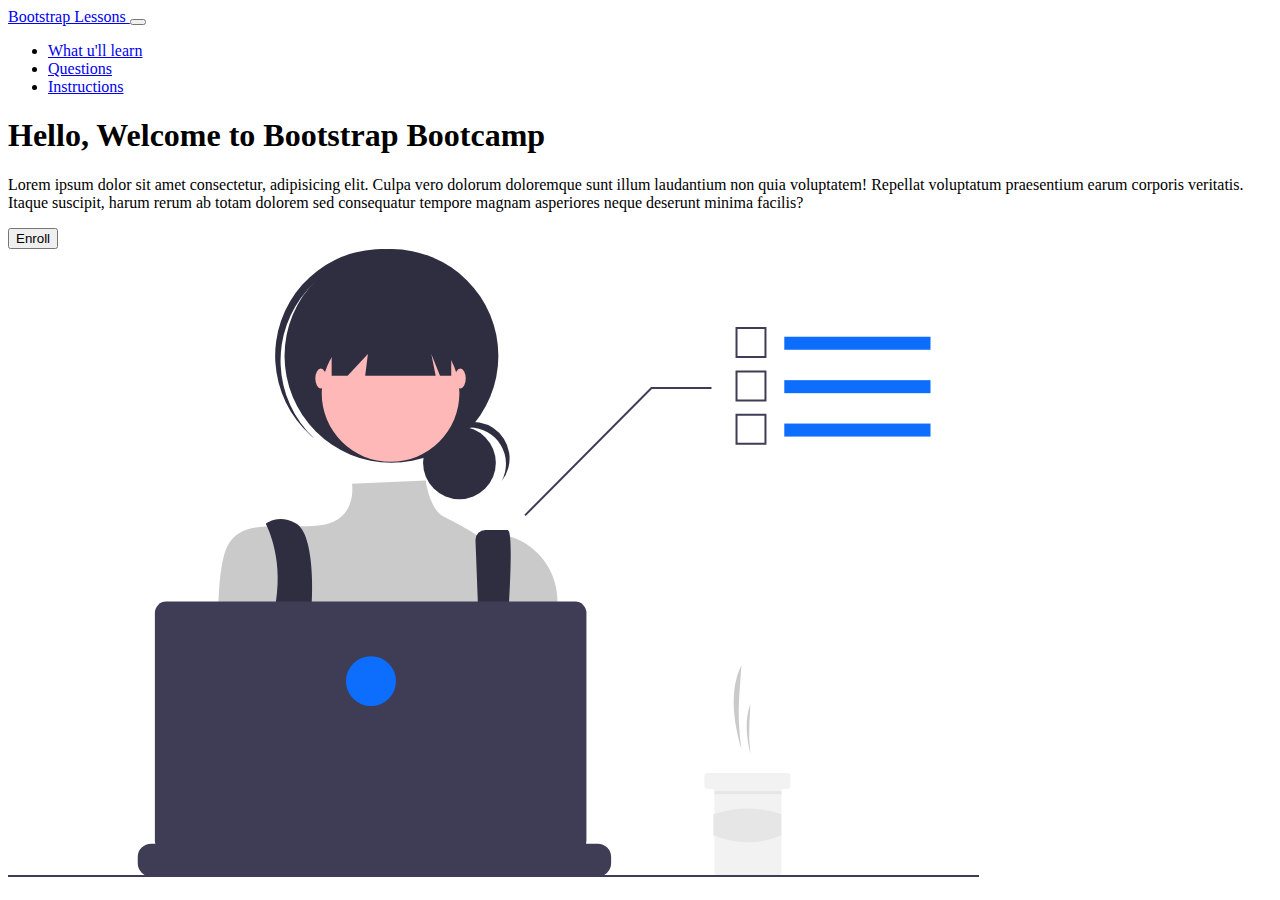
==== Bootstrap 5/index.html @ dc35e521 "Added Section" ====
<!DOCTYPE html>
<html lang="en">
<head>
    <meta charset="UTF-8">
    <meta http-equiv="X-UA-Compatible" content="IE=edge">
    <meta name="viewport" content="width=device-width, initial-scale=1.0">
    <title>Bootstrap 5</title>
    <link href="https://cdn.jsdelivr.net/npm/bootstrap@5.0.2/dist/css/bootstrap.min.css" rel="stylesheet" integrity="sha384-EVSTQN3/azprG1Anm3QDgpJLIm9Nao0Yz1ztcQTwFspd3yD65VohhpuuCOmLASjC" crossorigin="anonymous">
    <script src="https://cdn.jsdelivr.net/npm/bootstrap@5.0.0-beta1/dist/js/bootstrap.bundle.min.js" integrity="sha384-ygbV9kiqUc6oa4msXn9868pTtWMgiQaeYH7/t7LECLbyPA2x65Kgf80OJFdroafW" crossorigin="anonymous"></script>

</head>
<body>
    <nav class="navbar navbar-expand-lg bg-dark navbar-dark">
        <div class="container">
            <a href="#" class="navbar-brand">
                Bootstrap Lessons
            </a>

            <button class="navbar-toggler" type="button" data-bs-toggle="collapse" data-bs-target="#navmenu">
                <span class="navbar-toggler-icon"></span>
            </button>

            <div class="collapse navbar-collapse" id="navmenu">
                <ul class="navbar-nav ms-auto">
                    <li class="nav-item">
                        <a href="#learn" class="nav-link">
                            What u'll learn
                        </a>
                    </li>
                    <li class="nav-item">
                        <a href="#questions" class="nav-link">
                            Questions
                        </a>
                    </li>
                    <li class="nav-item">
                        <a href="#instructions" class="nav-link">
                            Instructions
                        </a>
                    </li>
                </ul>
            </div>

        </div>
    </nav>

    <section class="bg-dark text-light p-5 text-center"">
        <div class="container">
            <div class="d-sm-flex">
                
                <div>
                    <h1>
                        <span class="text-primary">Hello, </span>Welcome to Bootstrap Bootcamp
                    </h1>
                    <p class="lead text-lg-start">
                        Lorem ipsum dolor sit amet consectetur, adipisicing elit. Culpa vero dolorum doloremque sunt illum laudantium non quia voluptatem! Repellat voluptatum praesentium earum corporis veritatis. Itaque suscipit, harum rerum ab totam dolorem sed consequatur tempore magnam asperiores neque deserunt minima facilis?
                    </p>

                    <button class="btn btn-primary btn-lg">
                        Enroll
                    </button>
                </div>


                <img class="img-fluid w-50 d-sm-block d-none" src="./showcase.svg" alt="Showcase">
            </div>
        </div>
    </section>
</body>
</html>
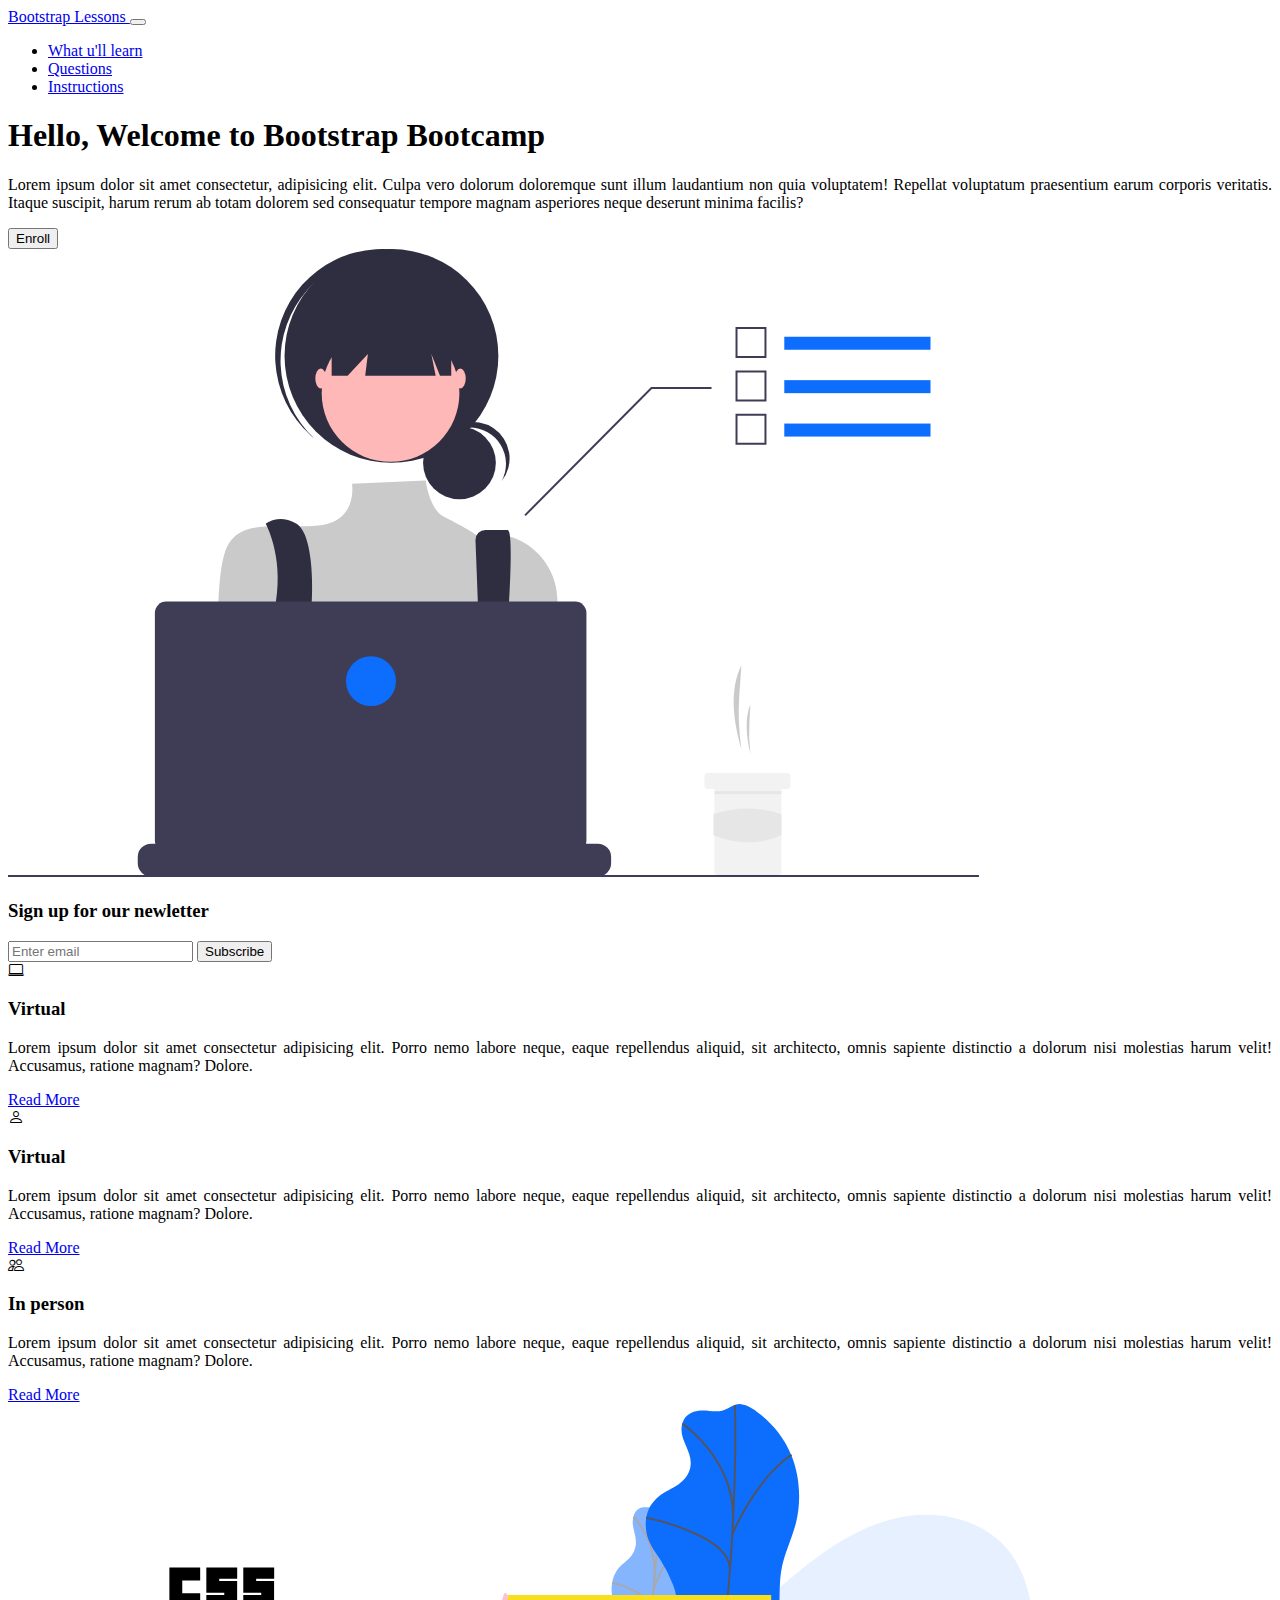
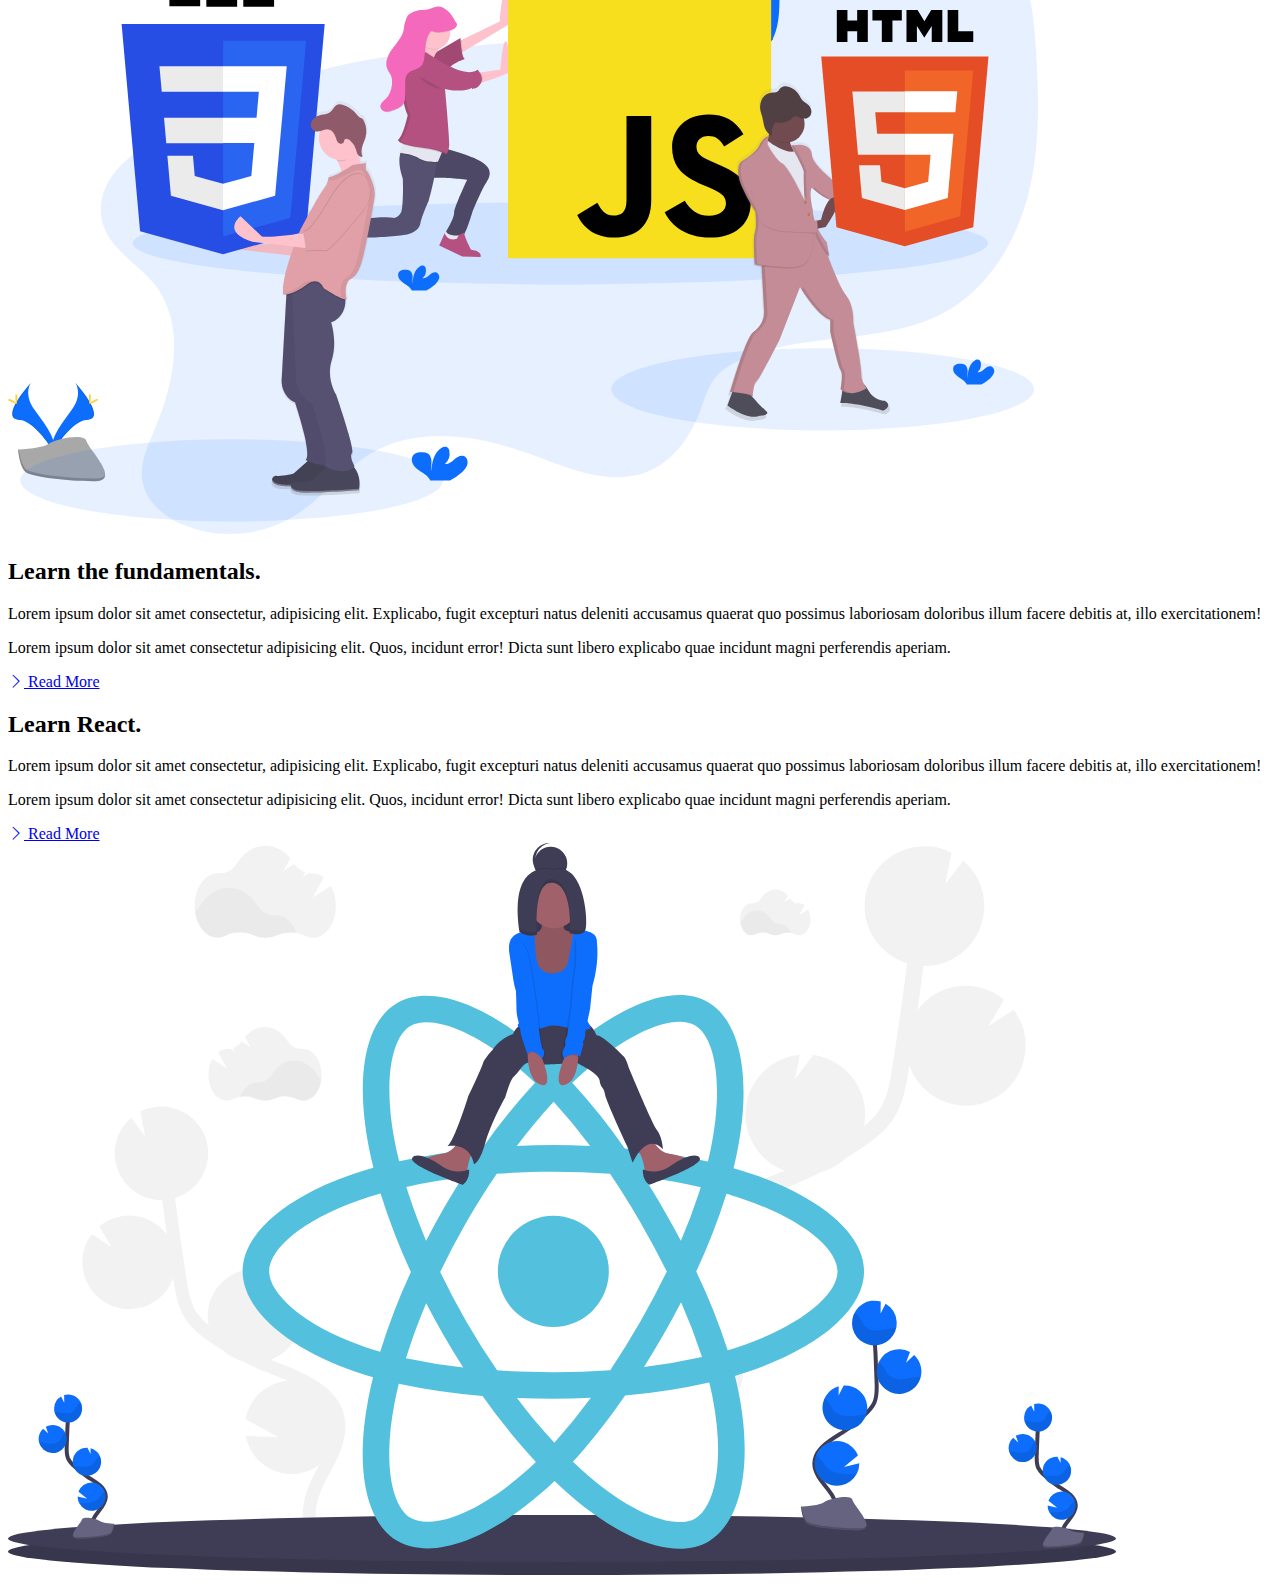
==== commit 387bddfa: "Bootstrap 5 practice" ====
--- a/Bootstrap 5/index.html
+++ b/Bootstrap 5/index.html
@@ -7,7 +7,8 @@
     <title>Bootstrap 5</title>
     <link href="https://cdn.jsdelivr.net/npm/bootstrap@5.0.2/dist/css/bootstrap.min.css" rel="stylesheet" integrity="sha384-EVSTQN3/azprG1Anm3QDgpJLIm9Nao0Yz1ztcQTwFspd3yD65VohhpuuCOmLASjC" crossorigin="anonymous">
     <script src="https://cdn.jsdelivr.net/npm/bootstrap@5.0.0-beta1/dist/js/bootstrap.bundle.min.js" integrity="sha384-ygbV9kiqUc6oa4msXn9868pTtWMgiQaeYH7/t7LECLbyPA2x65Kgf80OJFdroafW" crossorigin="anonymous"></script>
-
+    <link rel="stylesheet" href="./style.css">
+    <link rel="stylesheet" href="https://cdn.jsdelivr.net/npm/bootstrap-icons@1.7.0/font/bootstrap-icons.css">
 </head>
 <body>
     <nav class="navbar navbar-expand-lg bg-dark navbar-dark">
@@ -43,9 +44,9 @@
         </div>
     </nav>
 
-    <section class="bg-dark text-light p-5 text-center"">
-        <div class="container">
-            <div class="d-sm-flex">
+    <section class="bg-dark text-light p-5 text-center">
+        <div class="container">
+            <div class="d-sm-flex align-items-center justify-content-center">
                 
                 <div>
                     <h1>
@@ -65,5 +66,161 @@
             </div>
         </div>
     </section>
+
+    <section class="bg-primary text-light p-5">
+        <div class="container">
+            <div class="d-md-flex justify-content-between align-items-center">
+                <h3 class="mb-3 mb-md-0">
+                    Sign up for our newletter
+                </h3>
+
+                <div class="input-group news-input">
+                    <input type="text" class="form-control" placeholder="Enter email">
+                    <button type="submit" class="btn btn-warning btn-lg mx-2">
+                        Subscribe
+                    </button>
+                </div>
+            </div>
+        </div>
+    </section>
+
+    <section class="p-5">
+        <div class="container">
+            <div class="row text-center">
+                <div class="col-md bottom-pad">
+                    <div class="card bg-dark text-light">
+                        <div class="card-body text-center">
+
+                            <div class="h1 mb-3">
+                                <i class="bi bi-laptop"></i>
+                            </div>
+
+                            <h3 class="card-title mb-3">
+                                Virtual
+                            </h3>
+
+                            <p class="card-text text-center mb-3">
+                                Lorem ipsum dolor sit amet consectetur adipisicing elit. Porro nemo labore neque, eaque repellendus aliquid, sit architecto, omnis sapiente distinctio a dolorum nisi molestias harum velit! Accusamus, ratione magnam? Dolore.
+                            </p>
+
+                            <a href="#" class="btn btn-primary">
+                                Read More
+                            </a>
+
+                        </div>
+                    </div>
+                </div>
+                <div class="col-md bottom-pad">
+
+                    <div class="card bg-secondary text-light">
+                        <div class="card-body text-center">
+
+                            <div class="h1 mb-3">
+                                <i class="bi bi-person"></i>
+                            </div>
+
+                            <h3 class="card-title mb-3">
+                                Virtual
+                            </h3>
+
+                            <p class="card-text text-center mb-3">
+                                Lorem ipsum dolor sit amet consectetur adipisicing elit. Porro nemo labore neque, eaque repellendus aliquid, sit architecto, omnis sapiente distinctio a dolorum nisi molestias harum velit! Accusamus, ratione magnam? Dolore.
+                            </p>
+
+                            <a href="#" class="btn btn-primary">
+                                Read More
+                            </a>
+
+                        </div>
+                    </div>
+
+                </div>
+                <div class="col-md bottom-pad">
+
+                    <div class="card bg-light text-dark">
+                        <div class="card-body text-center">
+
+                            <div class="h1 mb-3">
+                                <i class="bi bi-people"></i>
+                            </div>
+
+                            <h3 class="card-title mb-3">
+                                In person
+                            </h3>
+
+                            <p class="card-text text-center mb-3">
+                                Lorem ipsum dolor sit amet consectetur adipisicing elit. Porro nemo labore neque, eaque repellendus aliquid, sit architecto, omnis sapiente distinctio a dolorum nisi molestias harum velit! Accusamus, ratione magnam? Dolore.
+                            </p>
+
+                            <a href="#" class="btn btn-primary">
+                                Read More
+                            </a>
+
+                        </div>
+                    </div>
+
+                </div>
+
+            </div>
+        </div>
+    </section>
+
+    <section class="p-5" id="learn">
+        <div class="container">
+            <div class="row align-items-center justify-content-between">
+                <div class="col-md">
+                    <img src="./fundamentals.svg" alt="fundamentals" class="img-fluid">
+                </div>
+
+                <div class="col-md">
+                    <h2>
+                        Learn the fundamentals.
+                    </h2>
+                    <p class="lead">
+                        Lorem ipsum dolor sit amet consectetur, adipisicing elit. Explicabo, fugit excepturi natus deleniti accusamus quaerat quo possimus laboriosam doloribus illum facere debitis at, illo exercitationem!
+                    </p>
+                    <p>
+                        Lorem ipsum dolor sit amet consectetur adipisicing elit. Quos, incidunt error! Dicta sunt libero explicabo quae incidunt magni perferendis aperiam.
+                    </p>
+
+                    <a href="#" class="btn btn-dark mt-3">
+                        <i class="bi bi-chevron-right"></i> Read More
+                    </a>
+                </div>
+            </div>
+        </div>
+    </section>
+
+
+    <section class=" p-5 bg-dark text-light">
+
+        <div class="container">
+            <div class="row align-items-center justify-content-between">
+
+                <div class="col-md">
+                    <h2>
+                        Learn React.
+                    </h2>
+                    <p class="lead">
+                        Lorem ipsum dolor sit amet consectetur, adipisicing elit. Explicabo, fugit excepturi natus deleniti accusamus quaerat quo possimus laboriosam doloribus illum facere debitis at, illo exercitationem!
+                    </p>
+                    <p>
+                        Lorem ipsum dolor sit amet consectetur adipisicing elit. Quos, incidunt error! Dicta sunt libero explicabo quae incidunt magni perferendis aperiam.
+                    </p>
+
+                    <a href="#" class="btn btn-light mt-3">
+                        <i class="bi bi-chevron-right"></i> Read More
+                    </a>
+                </div>
+
+                <div class="col-md">
+                    <img src="./react.svg" alt="fundamentals" class="img-fluid">
+                </div>
+            </div>
+        </div>
+
+    </section>
+
+    
 </body>
 </html>--- a/Bootstrap 5/style.css
+++ b/Bootstrap 5/style.css
@@ -0,0 +1,20 @@
+p {
+    text-align: justify;
+}
+
+@media (min-width: 768px) {
+
+    .news-input{
+        width: 50%;
+    }
+    
+}
+
+@media (max-width: 576px){
+
+    .bottom-pad{
+        margin-bottom: 10px;
+    }
+
+}
+
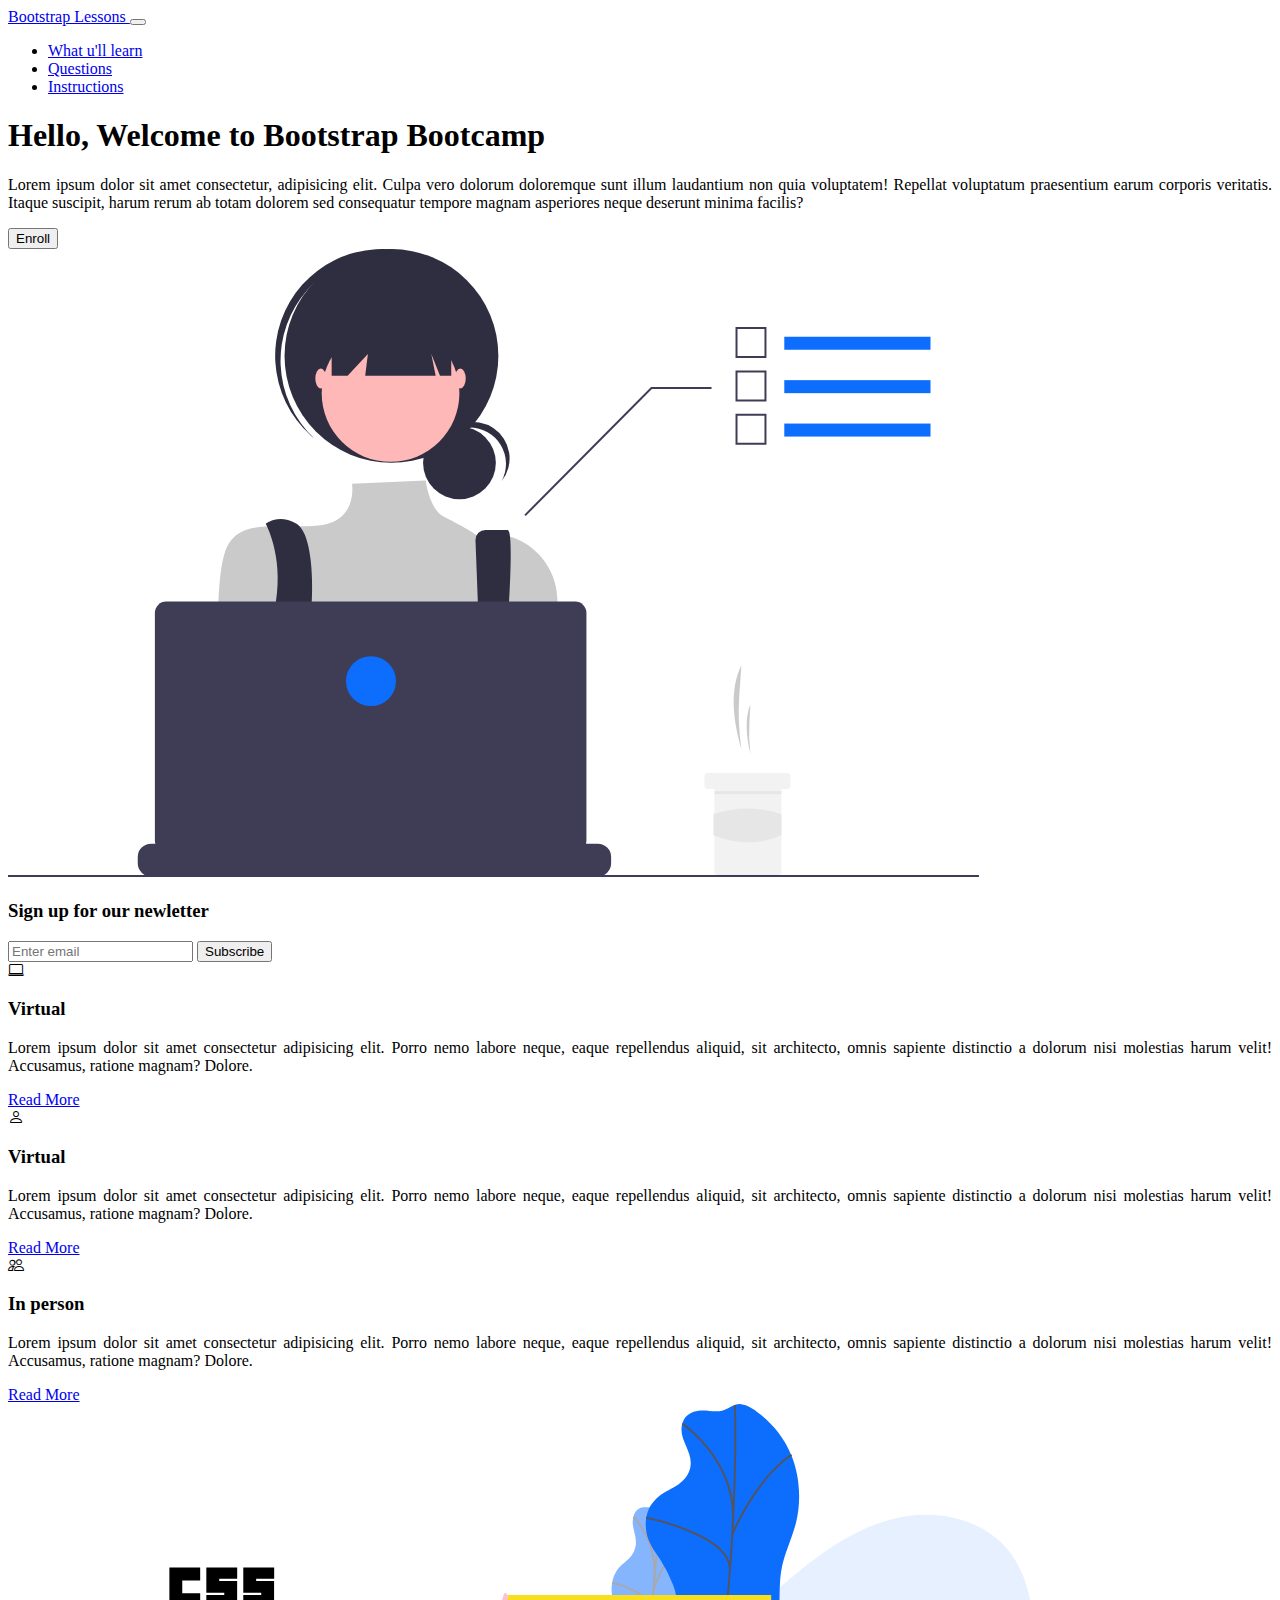
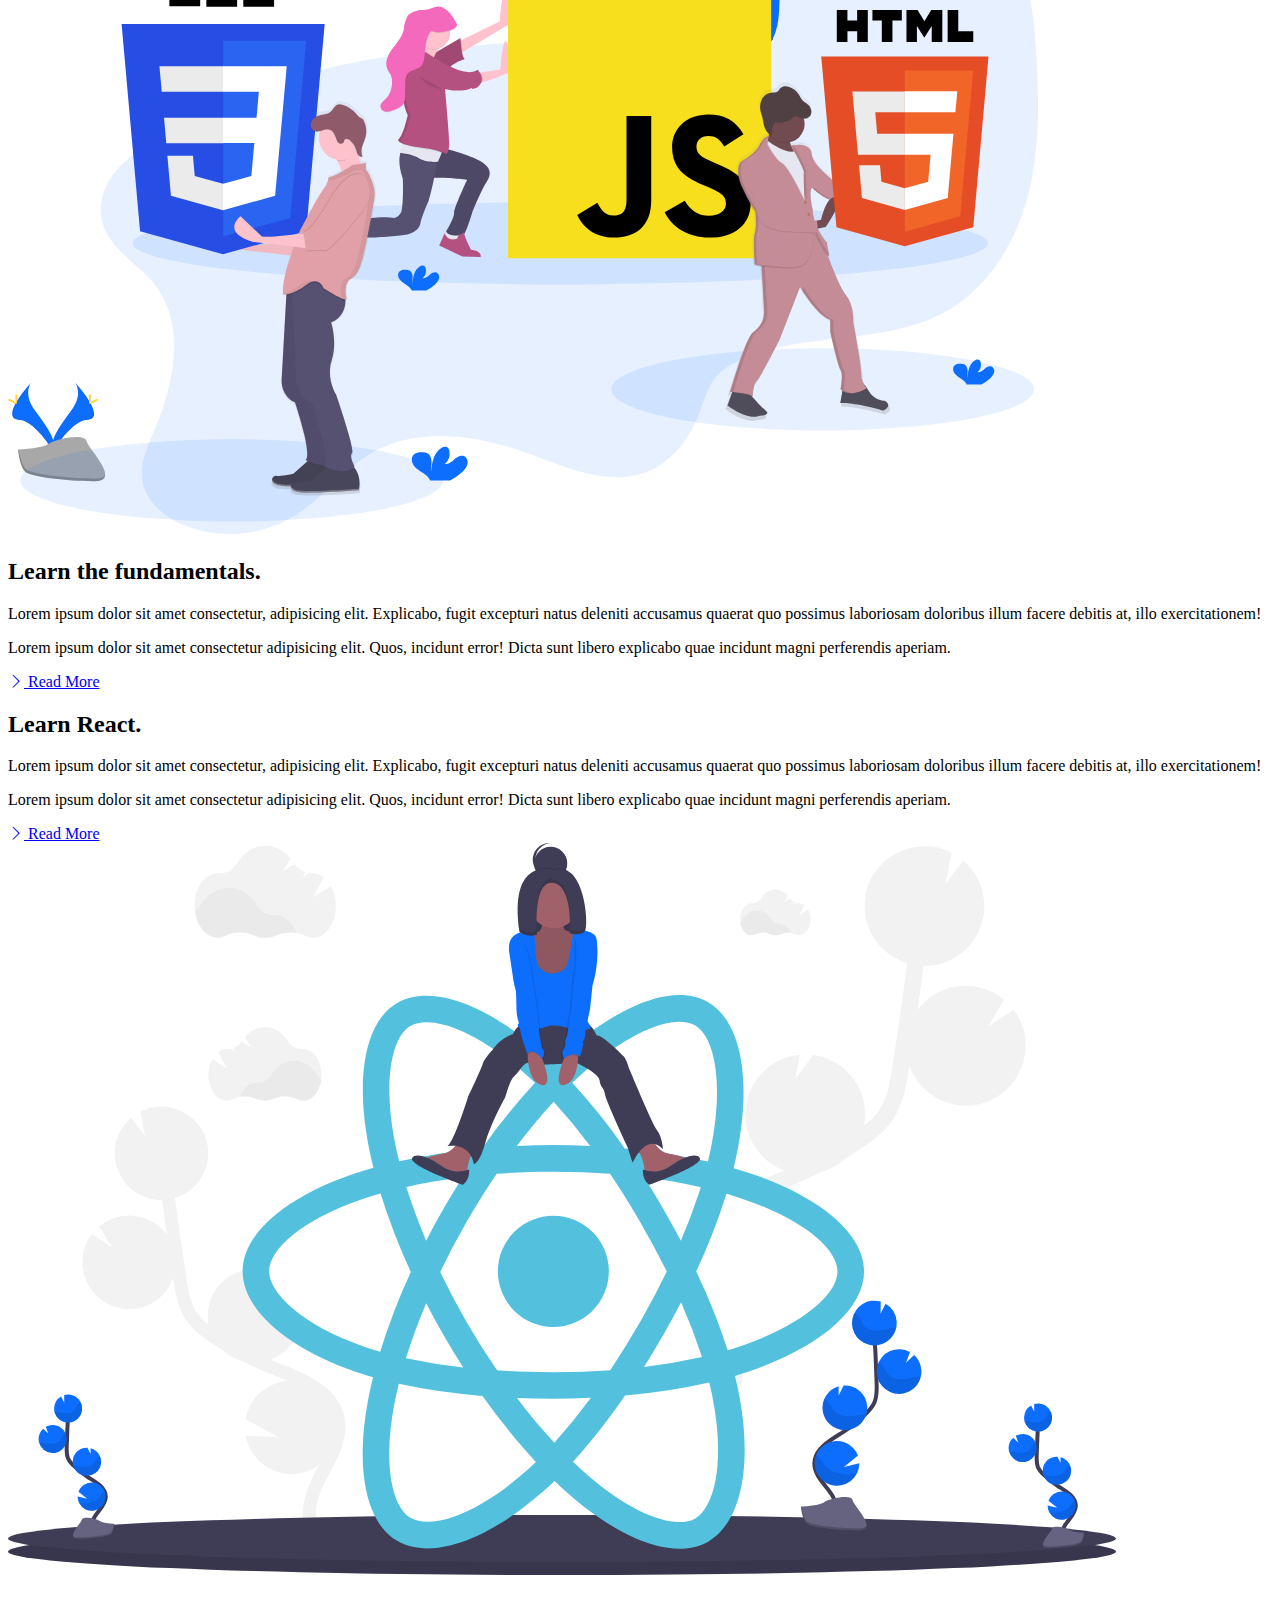
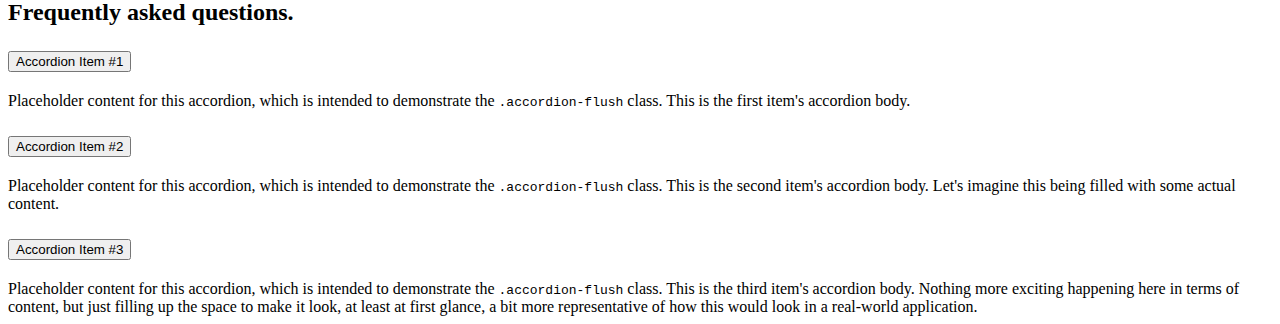
==== commit 6e3516f5: "Bootstrap last practice" ====
--- a/Bootstrap 5/index.html
+++ b/Bootstrap 5/index.html
@@ -11,7 +11,7 @@
     <link rel="stylesheet" href="https://cdn.jsdelivr.net/npm/bootstrap-icons@1.7.0/font/bootstrap-icons.css">
 </head>
 <body>
-    <nav class="navbar navbar-expand-lg bg-dark navbar-dark">
+    <nav class="navbar navbar-expand-lg bg-dark navbar-dark fixed-top">
         <div class="container">
             <a href="#" class="navbar-brand">
                 Bootstrap Lessons
@@ -44,7 +44,7 @@
         </div>
     </nav>
 
-    <section class="bg-dark text-light p-5 text-center">
+    <section class="bg-dark text-light p-5 text-center mt-4">
         <div class="container">
             <div class="d-sm-flex align-items-center justify-content-center">
                 
@@ -221,6 +221,45 @@
 
     </section>
 
+    <section class="p-5">
+        <div class="container">
+            <h2 class="text-center mb-4">
+                Frequently asked questions.
+            </h2>
+            <div class="accordion accordion-flush" id="accordionFlushExample">
+                <div class="accordion-item">
+                  <h2 class="accordion-header" id="flush-headingOne">
+                    <button class="accordion-button collapsed" type="button" data-bs-toggle="collapse" data-bs-target="#flush-collapseOne" aria-expanded="false" aria-controls="flush-collapseOne">
+                      Accordion Item #1
+                    </button>
+                  </h2>
+                  <div id="flush-collapseOne" class="accordion-collapse collapse" aria-labelledby="flush-headingOne" data-bs-parent="#accordionFlushExample">
+                    <div class="accordion-body">Placeholder content for this accordion, which is intended to demonstrate the <code>.accordion-flush</code> class. This is the first item's accordion body.</div>
+                  </div>
+                </div>
+                <div class="accordion-item">
+                  <h2 class="accordion-header" id="flush-headingTwo">
+                    <button class="accordion-button collapsed" type="button" data-bs-toggle="collapse" data-bs-target="#flush-collapseTwo" aria-expanded="false" aria-controls="flush-collapseTwo">
+                      Accordion Item #2
+                    </button>
+                  </h2>
+                  <div id="flush-collapseTwo" class="accordion-collapse collapse" aria-labelledby="flush-headingTwo" data-bs-parent="#accordionFlushExample">
+                    <div class="accordion-body">Placeholder content for this accordion, which is intended to demonstrate the <code>.accordion-flush</code> class. This is the second item's accordion body. Let's imagine this being filled with some actual content.</div>
+                  </div>
+                </div>
+                <div class="accordion-item">
+                  <h2 class="accordion-header" id="flush-headingThree">
+                    <button class="accordion-button collapsed" type="button" data-bs-toggle="collapse" data-bs-target="#flush-collapseThree" aria-expanded="false" aria-controls="flush-collapseThree">
+                      Accordion Item #3
+                    </button>
+                  </h2>
+                  <div id="flush-collapseThree" class="accordion-collapse collapse" aria-labelledby="flush-headingThree" data-bs-parent="#accordionFlushExample">
+                    <div class="accordion-body">Placeholder content for this accordion, which is intended to demonstrate the <code>.accordion-flush</code> class. This is the third item's accordion body. Nothing more exciting happening here in terms of content, but just filling up the space to make it look, at least at first glance, a bit more representative of how this would look in a real-world application.</div>
+                  </div>
+                </div>
+              </div>
+        </div>
+    </section>
     
 </body>
 </html>